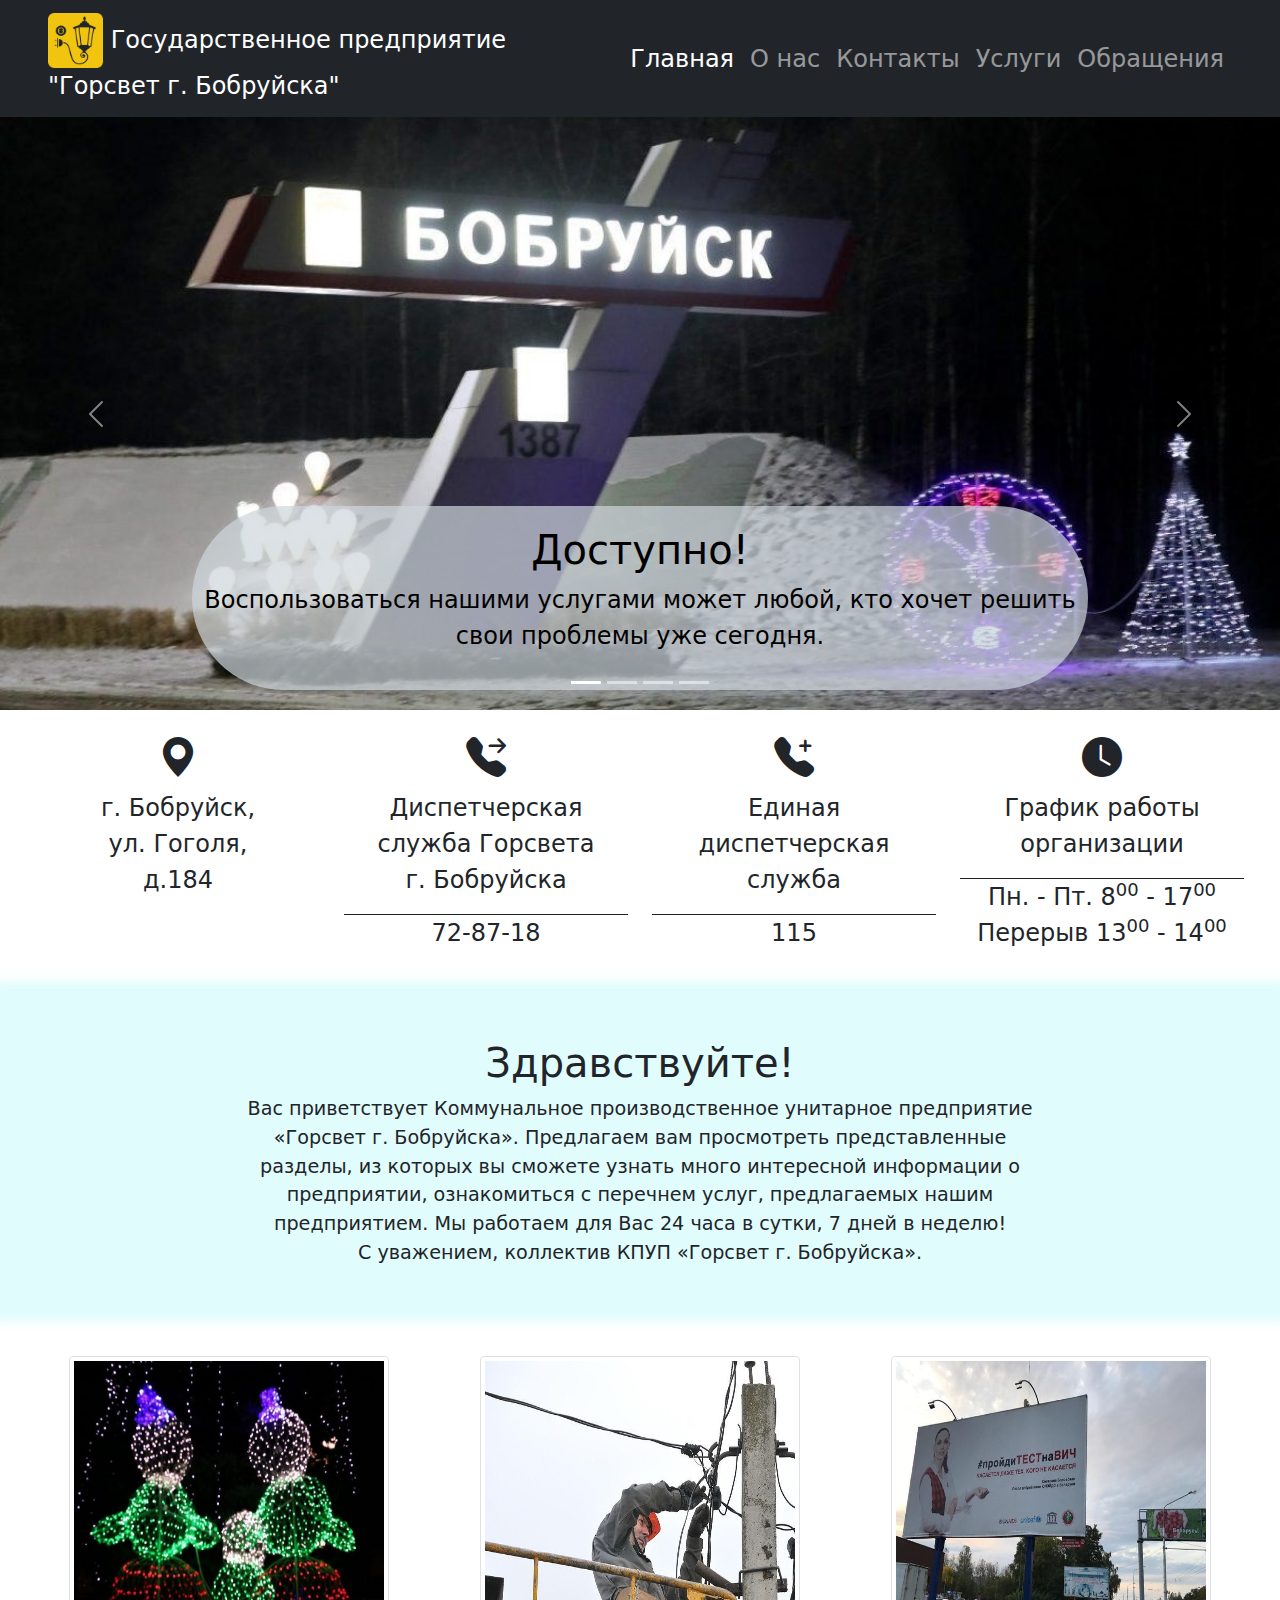
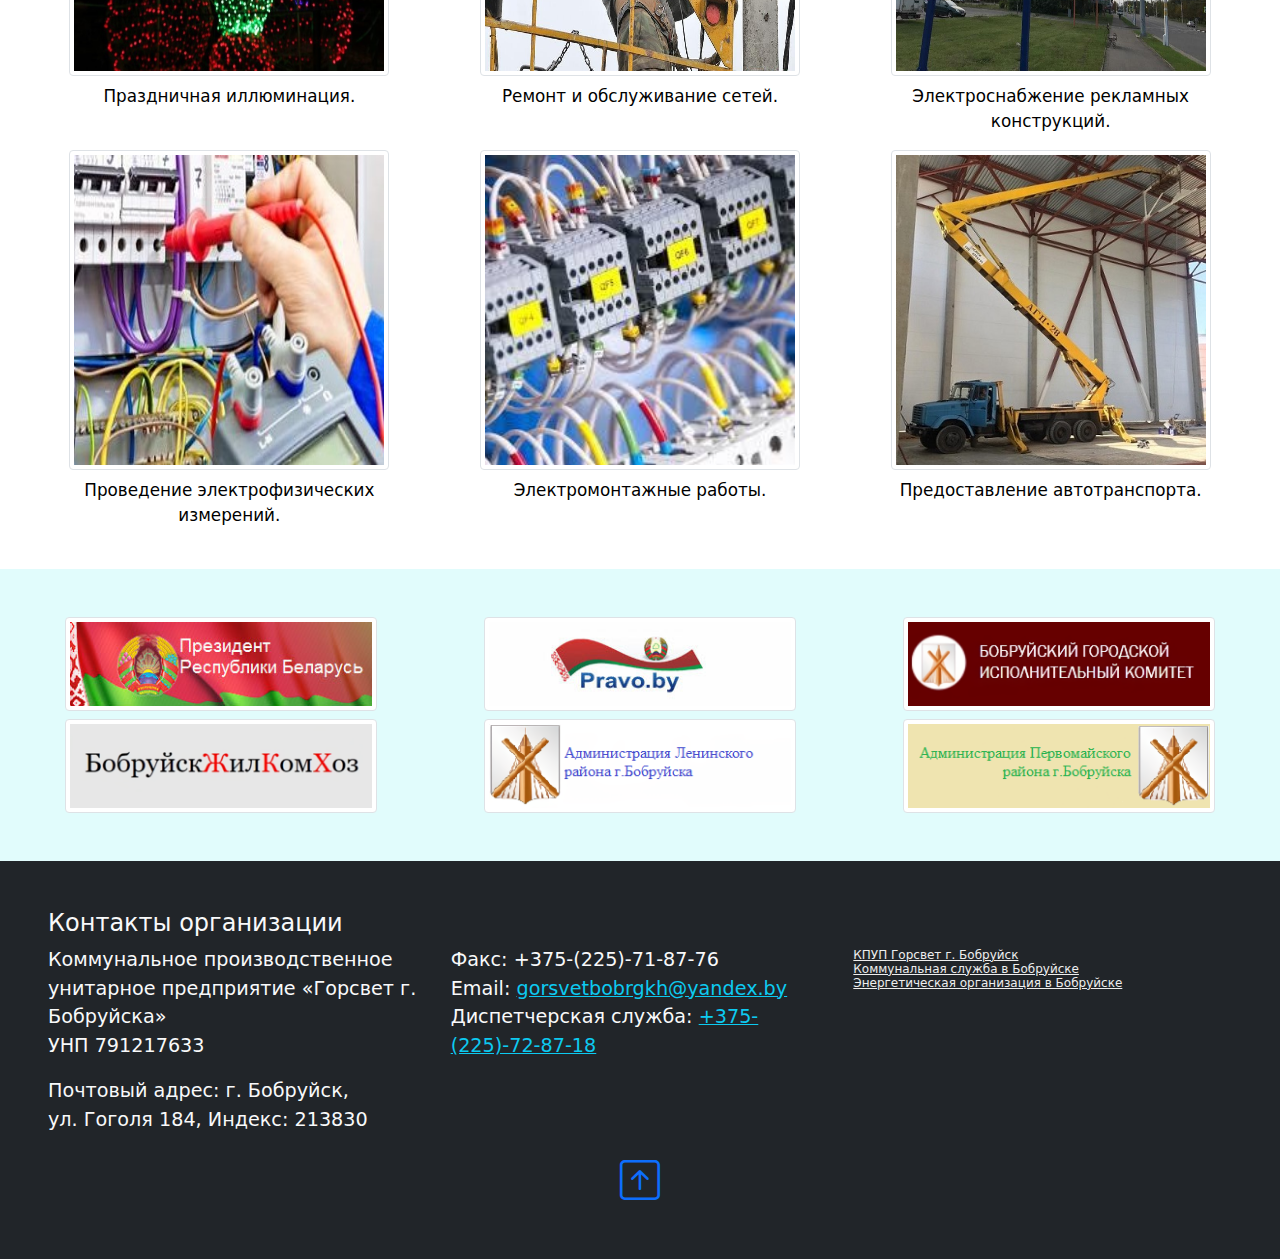
==== index.html @ 1baa7ddd "my first comit" ====
<!doctype html>
<html lang="ru">

<head>

    <title>Главная</title>
    <meta charset="utf-8">
    <meta name="viewport" content="width=device-width, initial-scale=1">
    <meta name="title" content="КПУП Горсвет г. Бобруйска">
    <meta name="description" content="Оказание услуг коммунальным произвоственным предприятием 'Горсвет г. Бобруйска'">
    <meta name="keywords" content="горсвет, бобруйск, электросети, электричество, освещение">
    <meta name="robots" content="index,follow">
    <meta name="docsearch:language" content="ru">

    <!-- CSS -->
    <link href="bootstrap/css/bootstrap.min.css" rel="stylesheet">
    <link rel="stylesheet" href="https://cdn.jsdelivr.net/npm/bootstrap-icons@1.5.0/font/bootstrap-icons.css">
    <link rel="stylesheet" href="css/main.css">
    <link rel="stylesheet" href="css/index.css">

    <!-- Favicons -->
    <link rel="icon" href="img/main/fav3.png">

</head>

<body>

    <!-- MENU.begin -->

    <header class="sticky-top">
        <nav class="navbar navbar-expand-lg navbar-dark bg-dark gx-5">
            <div class="container-fluid">
                <a class="navbar-brand" href="index.html">
                    <img src="img/main/fav3.png" width="55rem">
                    <p class="d-inline text-wrap">Государственное предприятие "Горсвет г.&#160;Бобруйска"</p>
                </a>
                <button class="navbar-toggler" type="button" data-bs-toggle="collapse" data-bs-target="#navbarNav" aria-controls="navbarNav" aria-expanded="false" aria-label="Toggle navigation">
                    <span class="navbar-toggler-icon"></span>
                </button>
                <div class="collapse navbar-collapse justify-content-end" id="navbarNav">
                    <ul class="navbar-nav text-nowrap">
                        <li class="nav-item">
                            <a class="nav-link active" aria-current="page" href="index.html">Главная</a>
                        </li>
                        <li class="nav-item">
                            <a class="nav-link" href="about.html">О нас</a>
                        </li>
                        <li class="nav-item">
                            <a class="nav-link" href="contacts.html">Контакты</a>
                        </li>
                        <li class="nav-item">
                            <a class="nav-link" href="services.html">Услуги</a>
                        </li>
                        <li class="nav-item">
                            <a class="nav-link" href="appeals.html">Обращения</a>
                        </li>
                    </ul>
                </div>
            </div>
        </nav>
    </header>

    <!-- MENU.end -->

    <!-- CONTENT.begin -->

    <!-- Slider -->
    <div id="carousel" class="carousel slide" data-bs-ride="carousel">
        <div class="carousel-indicators">
            <button type="button" data-bs-target="#carousel" data-bs-slide-to="0" class="active" aria-current="true" aria-label="Slide 1"></button>
            <button type="button" data-bs-target="#carousel" data-bs-slide-to="1" aria-label="Slide 2"></button>
            <button type="button" data-bs-target="#carousel" data-bs-slide-to="2" aria-label="Slide 3"></button>
            <button type="button" data-bs-target="#carousel" data-bs-slide-to="3" aria-label="Slide 4"></button>
        </div>
        <div class="carousel-inner">
            <div class="carousel-item active">
                <img src="img/index/slider/sl1.jpg" class="d-block w-100">
                <div class="carousel-caption d-none d-md-block">
                    <h1> Доступно!</h1>
                    <p>Воспользоваться нашими услугами может любой, кто хочет решить свои проблемы уже сегодня.</p>
                </div>
            </div>
            <div class="carousel-item">
                <img src="img/index/slider/sl2.jpg" class="d-block w-100">
                <div class="carousel-caption d-none d-md-block">
                    <h1>Быстро!</h1>
                    <p>Никаких очередей и долгого ожидания - один звонок и мы к Вашим услугам.</p>
                </div>
            </div>
            <div class="carousel-item">
                <img src="img/index/slider/sl3.jpg" class="d-block w-100">
                <div class="carousel-caption d-none d-md-block">
                    <h1>Стабильно!</h1>
                    <p>Мы работаем на рынке предоставления услуг уже много лет и заслужили доверие наших клиентов.</p>
                </div>
            </div>
            <div class="carousel-item">
                <img src="img/index/slider/sl4.jpg" class="d-block w-100">
                <div class="carousel-caption d-none d-md-block">
                    <h1>Минимум расходов!</h1>
                    <p>Забудьте о бухгалтерии и бюрократических вопросах. Отныне только Вы и наши услуги.</p>
                </div>
            </div>
        </div>
        <button class="carousel-control-prev" type="button" data-bs-target="#carousel" data-bs-slide="prev">
            <span class="carousel-control-prev-icon" aria-hidden="true"></span>
            <span class="visually-hidden">Предыдущий</span>
        </button>
        <button class="carousel-control-next" type="button" data-bs-target="#carousel" data-bs-slide="next">
            <span class="carousel-control-next-icon" aria-hidden="true"></span>
            <span class="visually-hidden">Следующий</span>
        </button>
    </div>


    <!-- Short info -->
    <div class="container-fluid">

        <!-- Short contacts -->
        <div id="contacts" class="row row-cols-sm-2 row-cols-md-4 p-4 text-center bg-white">
            <div class="col">
                <h1><i class="bi bi-geo-alt-fill"></i></h1>
                <p>г.&#160;Бобруйск,<br> ул.&#160;Гоголя,<br> д.184</p>
            </div>
            <div class="col">
                <h1><i class="bi bi-telephone-forward-fill"></i></h1>
                <p>Диспетчерская служба Горcвета г.&#160;Бобруйска</p>
                <p style="border-top: solid 1px">72-87-18</p>
            </div>
            <div class="col">
                <h1><i class="bi bi-telephone-plus-fill"></i></h1>
                <p>Единая диспетчерская служба</p>
                <p style="border-top: solid 1px">115</p>
            </div>
            <div class="col">
                <h1><i class="bi bi-clock-fill"></i></h1>
                <p>График работы организации</p>
                <p style="border-top: solid 1px">Пн. - Пт. 8<sup>00</sup> - 17<sup>00</sup><br>Перерыв 13<sup>00</sup> - 14<sup>00</sup></p>
            </div>
        </div>

        <!-- Short about -->
        <div id="about" class="row py-5 text-center">
            <div class="col-sm-8  offset-sm-2">
                <h1>Здравствуйте!</h1>
                <p>Вас приветствует Коммунальное производственное унитарное предприятие «Горсвет г.&#160;Бобруйска». Предлагаем вам просмотреть представленные разделы, из которых вы сможете узнать много интересной информации о предприятии, ознакомиться с перечнем услуг, предлагаемых нашим предприятием. Мы работаем для Вас 24 часа в сутки, 7 дней в неделю! <br>С уважением, коллектив КПУП «Горсвет г. Бобруйска».
                </p>
            </div>
        </div>

        <!-- Short services -->
        <div id="services" class="row row-cols-sm-2 row-cols-md-3 p-4 bg-white justify-content-center text-center">
            <a href="services.html?collapse=collapse-5#heading-5" onmousedown="serviceChoice('collapse-5')">
                <figure class="figure">
                    <img src="img/index/services-cards/card-1.jpg" class="figure-img img-fluid rounded img-thumbnail" alt="...">
                    <figcaption class="figure-caption">Праздничная иллюминация.</figcaption>
                </figure>
            </a>
            <a href="services.html?collapse=collapse-6#heading-6">
                <figure class="figure">
                    <img src="img/index/services-cards/card-2.jpg" class="figure-img img-fluid rounded img-thumbnail" alt="...">
                    <figcaption class="figure-caption">Ремонт и обслуживание сетей.</figcaption>
                </figure>
            </a>
            <a href="services.html?collapse=collapse-3#heading-3">
                <figure class="figure">
                    <img src="img/index/services-cards/card-3.jpg" class="figure-img img-fluid rounded img-thumbnail" alt="...">
                    <figcaption class="figure-caption">Электроснабжение рекламных конструкций.</figcaption>
                </figure>
            </a>
            <a href="services.html?collapse=collapse-11#heading-11">
                <figure class="figure">
                    <img src="img/index/services-cards/card-4.jpg" class="figure-img img-fluid rounded img-thumbnail" alt="...">
                    <figcaption class="figure-caption">Проведение электрофизических измерений.</figcaption>
                </figure>
            </a>
            <a href="services.html?collapse=collapse-8#heading-8">
                <figure class="figure">
                    <img src="img/index/services-cards/card-5.jpg" class="figure-img img-fluid rounded img-thumbnail" alt="...">
                    <figcaption class="figure-caption">Электромонтажные работы.</figcaption>
                </figure>
            </a>
            <a href="services.html?collapse=collapse-7#heading-7">
                <figure class="figure">
                    <img src="img/index/services-cards/card-6.jpg" class="figure-img img-fluid rounded img-thumbnail" alt="...">
                    <figcaption class="figure-caption">Предоставление автотранспорта.</figcaption>
                </figure>
            </a>
        </div>

    </div>

    <!-- CONTENT.end -->

    <!-- FOOTER.begin -->

    <footer class="bd-footer text-center">

        <!-- Goverment links -->
        <div class="container-fluid py-5 px-4">
            <div class="row row-cols-1 row-cols-sm-2 row-cols-md-3 gy-2">
                <a class="col" href="http://president.gov.by/">
                    <img src="img/main/footer-ad/ad-president.jpg" alt="Сайт Президента Республики Беларусь" class="img-thumbnail">
                </a>
                <a class="col" href="http://pravo.by/">
                    <img src="img/main/footer-ad/ad-pravo.jpg" alt="Национальный центр правовой информации Республики Беларусь" class="img-thumbnail">
                </a>
                <a class="col" href="http://bobruisk.by/">
                    <img src="img/main/footer-ad/ad-bobr.png" alt="Бобруйский городской исполнительный комитет" class="img-thumbnail">
                </a>
                <a class="col" href="http://gkh.of.by/">
                    <img src="img/main/footer-ad/ad-bobr-services.png" alt="Бобруйск ЖилКомХоз" class="img-thumbnail">
                </a>
                <a class="col" href="https://bobrlen.gov.by/">
                    <img src="img/main/footer-ad/ad-bobr-len.png" alt="Администрация Ленинского района" class="img-thumbnail">
                </a>
                <a class="col" href="http://apr.gov.by/">
                    <img src="img/main/footer-ad/ad-bobr-per.png" alt="Администрация первомайского района" class="img-thumbnail">
                </a>
            </div>
        </div>

        <!-- Short contact info -->
        <div class="container-fluid bg-dark p-5 text-light">
            <h4 class="text-start">Контакты организации</h4>
            <div class="row row-cols-sm-1 row-cols-md-3 text-start">
                <div>
                    <p>Коммунальное производственное унитарное предприятие «Горсвет г. Бобруйска»<br>УНП 791217633</p>
                    <p>Почтовый адрес: г.&#160;Бобруйск, ул.&#160;Гоголя 184, Индекс: 213830</p>
                </div>
                <div>
                    <p>Факс: +375-(225)-71-87-76<br> Email: <a class="link-info" href="mailto:gorsvetbobrgkh@yandex.by">gorsvetbobrgkh@yandex.by</a><br> Диспетчерская служба: <a class="link-info" href="tel:+375225728718">+375-(225)-72-87-18</a></p>
                </div>
                <div>
                    <div class=" h-100" style="position:relative;overflow:hidden;">
                        <a href="https://yandex.by/maps/org/kpup_gorsvet_g_bobruysk/1023296766/?utm_medium=mapframe&utm_source=maps" style="color:#eee;font-size:12px;position:absolute;top:0px;">КПУП Горсвет г. Бобруйск</a>
                        <a href="https://yandex.by/maps/20729/bobruisk/category/municipal_housing_authority/184108301/?utm_medium=mapframe&utm_source=maps" style="color:#eee;font-size:12px;position:absolute;top:14px;">Коммунальная служба в Бобруйске</a>
                        <a href="https://yandex.by/maps/20729/bobruisk/category/energy_company/184107080/?utm_medium=mapframe&utm_source=maps" style="color:#eee;font-size:12px;position:absolute;top:28px;">Энергетическая организация в Бобруйске</a>
                        <iframe src="https://yandex.by/map-widget/v1/-/CCUFnEfXHB" width="100%" height="100%" frameborder="1" allowfullscreen="true" style="position:relative;"></iframe>
                    </div>
                </div>
            </div>

            <a href="javascript:scroll(0,0)"><i class="bi bi-arrow-up-square fs-1"></i></a>
        </div>
    </footer>

    <!-- FOOTER.end -->

    <script src="bootstrap/js/bootstrap.bundle.min.js"></script>

</body></html>
---- css/main.css ----
body {
    background-image: url(/img/bckgrnd.png);
    background-repeat: repeat;
    font-size: 1.2rem;
}

.navbar a {
    font-size: 1.5rem;
}

footer {
    background-color: #e1fcfc;
}

footer a > img {
    width: 312px;
    height: 87px;
}
---- css/index.css ----
.carousel-caption {
    background: rgba(205, 214, 219, 0.7);
    border-radius: 15rem;
    color: black;
    font-size: 1.5rem;
}

#contacts {
    font-size: 1.5rem;
}

#about {
    background-color: #e1fcfc;
    box-shadow: 0 0 10px 10px #e1fcfc;
}

#services {
    box-shadow: 0 0 10px 10px #fff;
}

#services img {
    width: 20rem;
    height: 20rem;
}

#services figcaption {
    color: black;
}
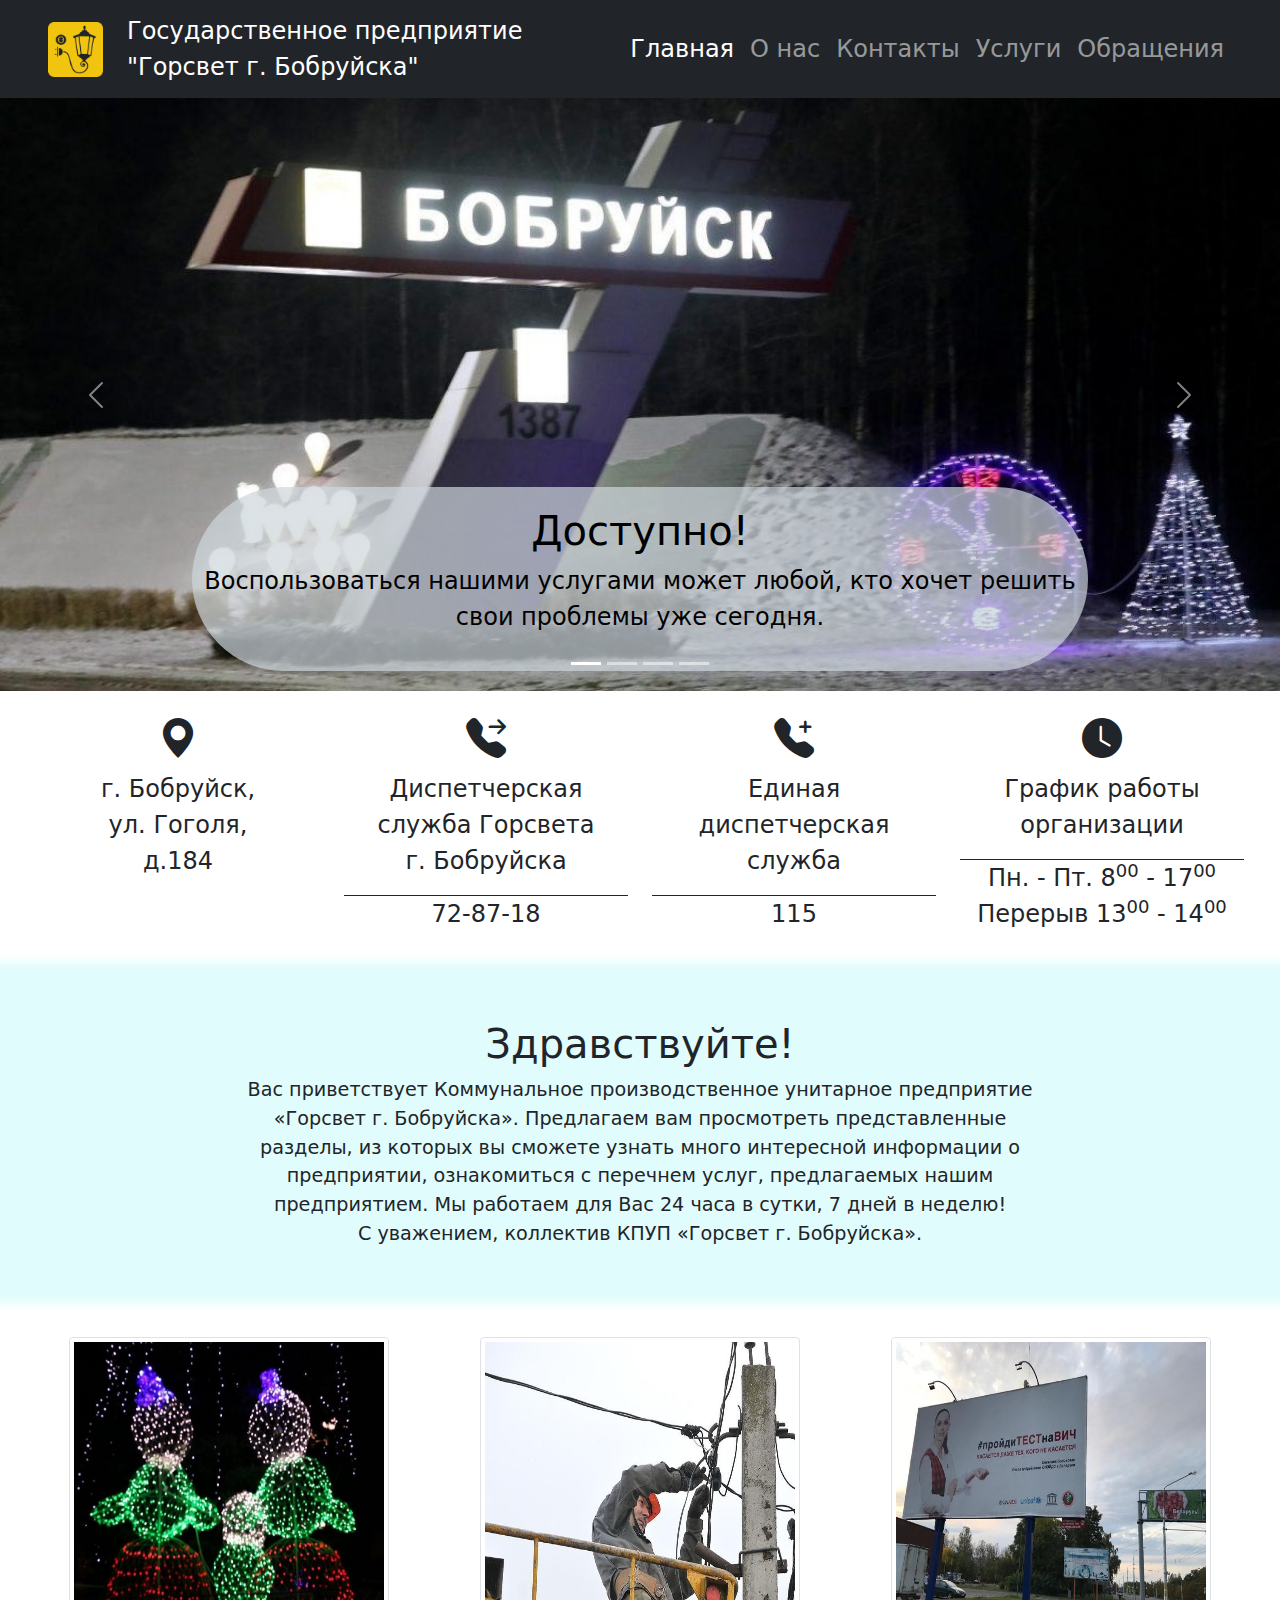
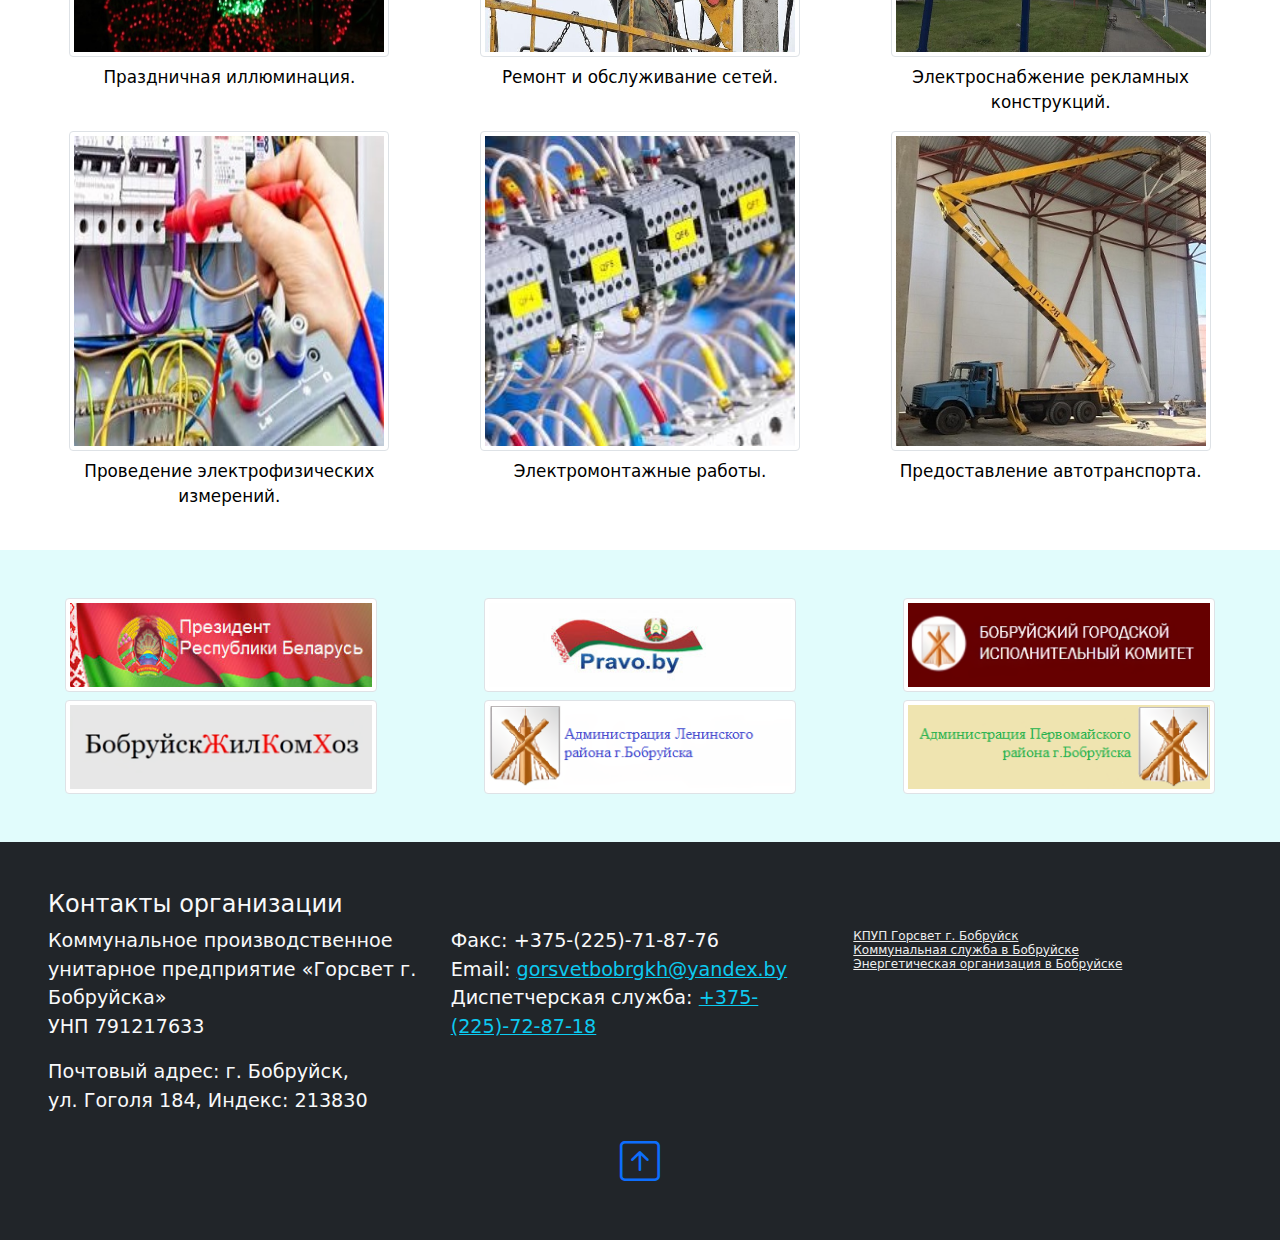
==== commit 0926676b: "new 2" ====
--- a/index.html
+++ b/index.html
@@ -30,9 +30,13 @@
     <header class="sticky-top">
         <nav class="navbar navbar-expand-lg navbar-dark bg-dark gx-5">
             <div class="container-fluid">
-                <a class="navbar-brand" href="index.html">
-                    <img src="img/main/fav3.png" width="55rem">
-                    <p class="d-inline text-wrap">Государственное предприятие "Горсвет г.&#160;Бобруйска"</p>
+                <a class="navbar-brand row row-2 d-flex align-items-center" href="index.html">
+                    <div class="col col-auto">
+                        <img src="img/main/fav3.png" width="55rem">
+                    </div>
+                    <div class="col">
+                        <p class="d-inline text-wrap">Государственное предприятие "Горсвет г.&#160;Бобруйска"</p>
+                    </div>
                 </a>
                 <button class="navbar-toggler" type="button" data-bs-toggle="collapse" data-bs-target="#navbarNav" aria-controls="navbarNav" aria-expanded="false" aria-label="Toggle navigation">
                     <span class="navbar-toggler-icon"></span>
@@ -249,4 +253,6 @@
 
     <script src="bootstrap/js/bootstrap.bundle.min.js"></script>
 
-</body></html>
+</body>
+
+</html>
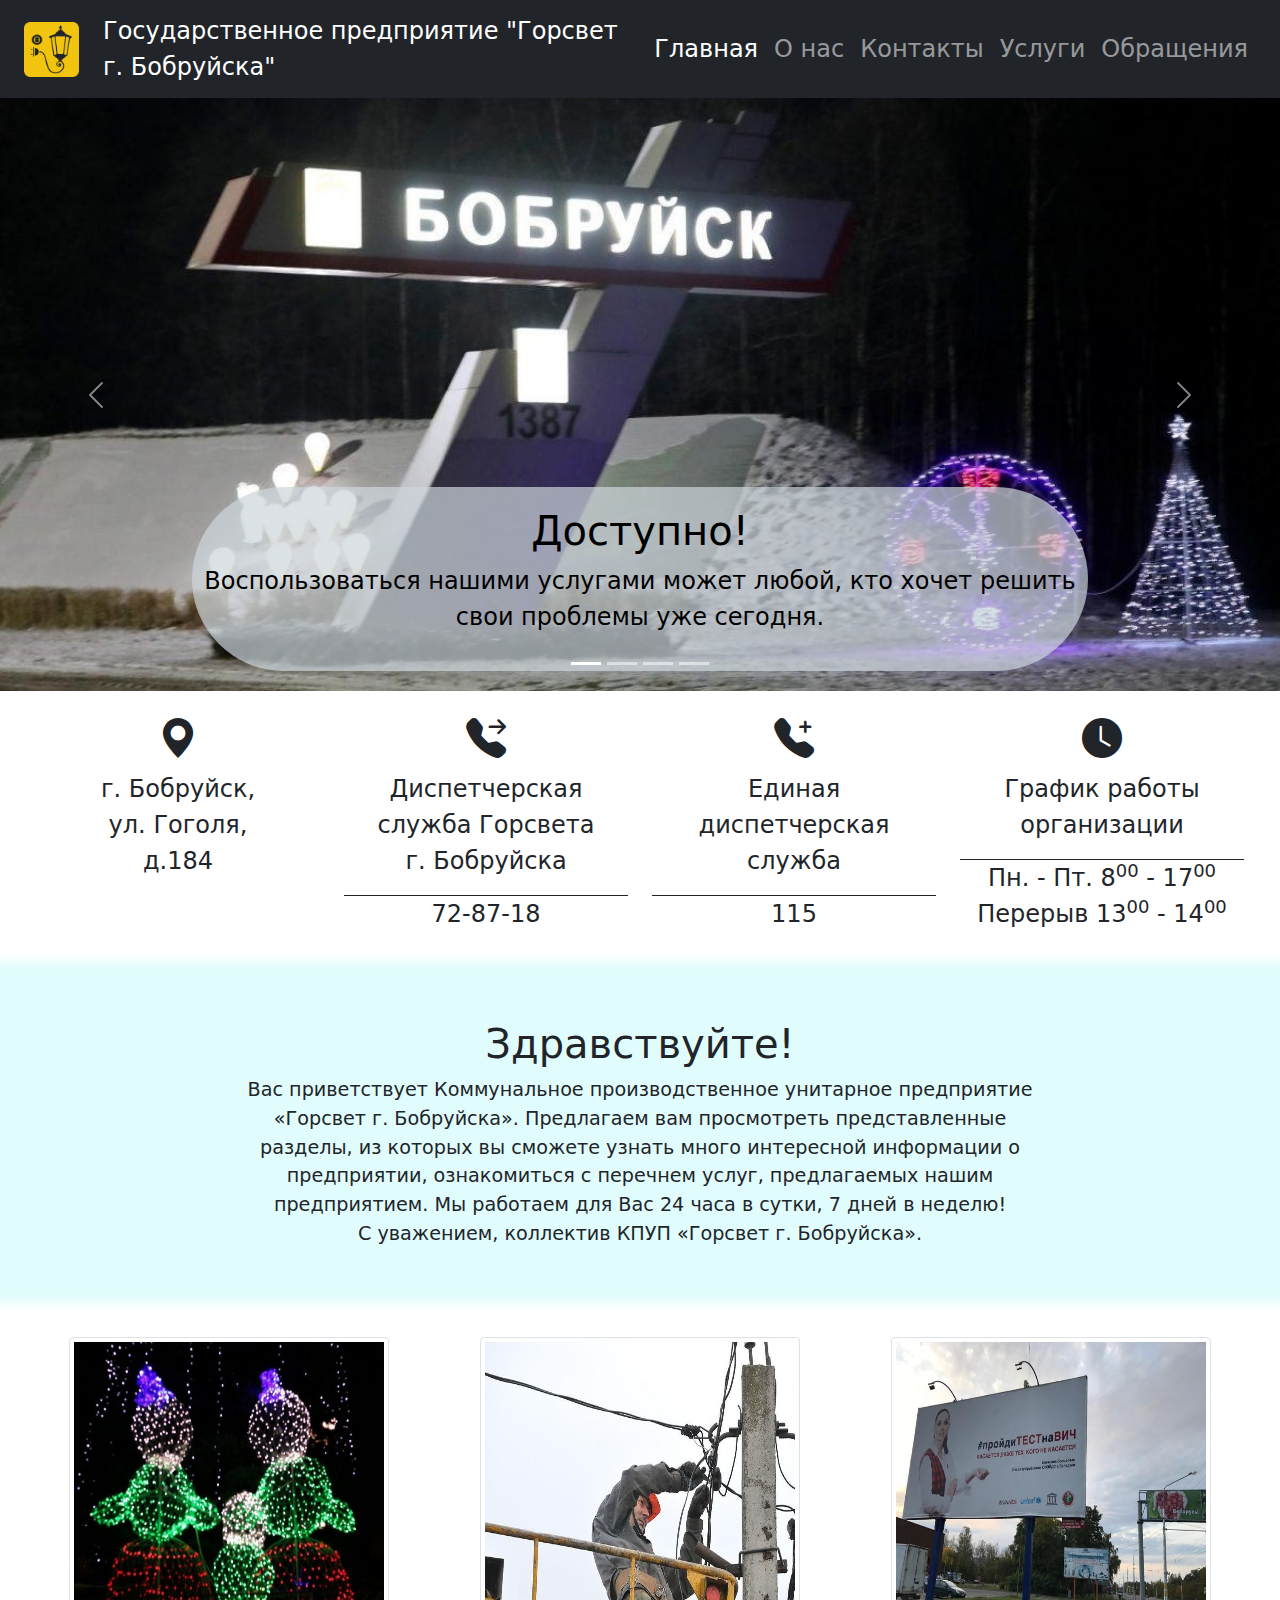
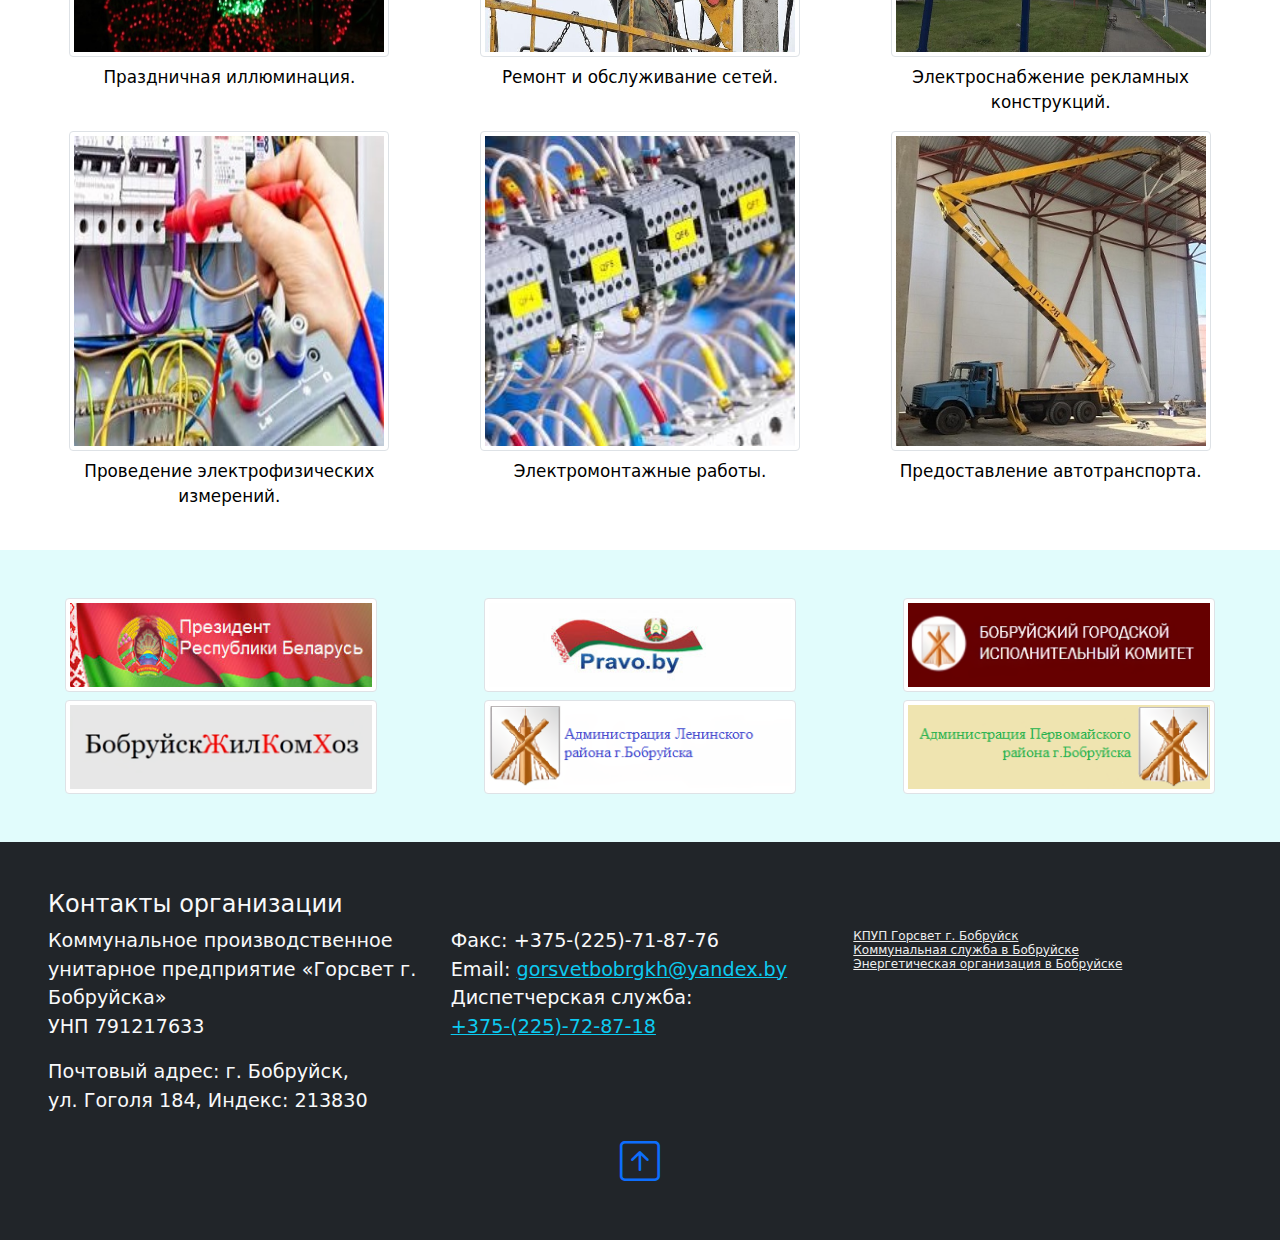
==== commit b12bc0f5: "new 5" ====
--- a/index.html
+++ b/index.html
@@ -28,7 +28,7 @@
     <!-- MENU.begin -->
 
     <header class="sticky-top">
-        <nav class="navbar navbar-expand-lg navbar-dark bg-dark gx-5">
+        <nav class="navbar navbar-expand-lg navbar-dark bg-dark gx-4">
             <div class="container-fluid">
                 <a class="navbar-brand row row-2 d-flex align-items-center" href="index.html">
                     <div class="col col-auto">
--- a/css/main.css
+++ b/css/main.css
@@ -16,3 +16,7 @@
     width: 312px;
     height: 87px;
 }
+
+footer p > a {
+    white-space: nowrap;
+}
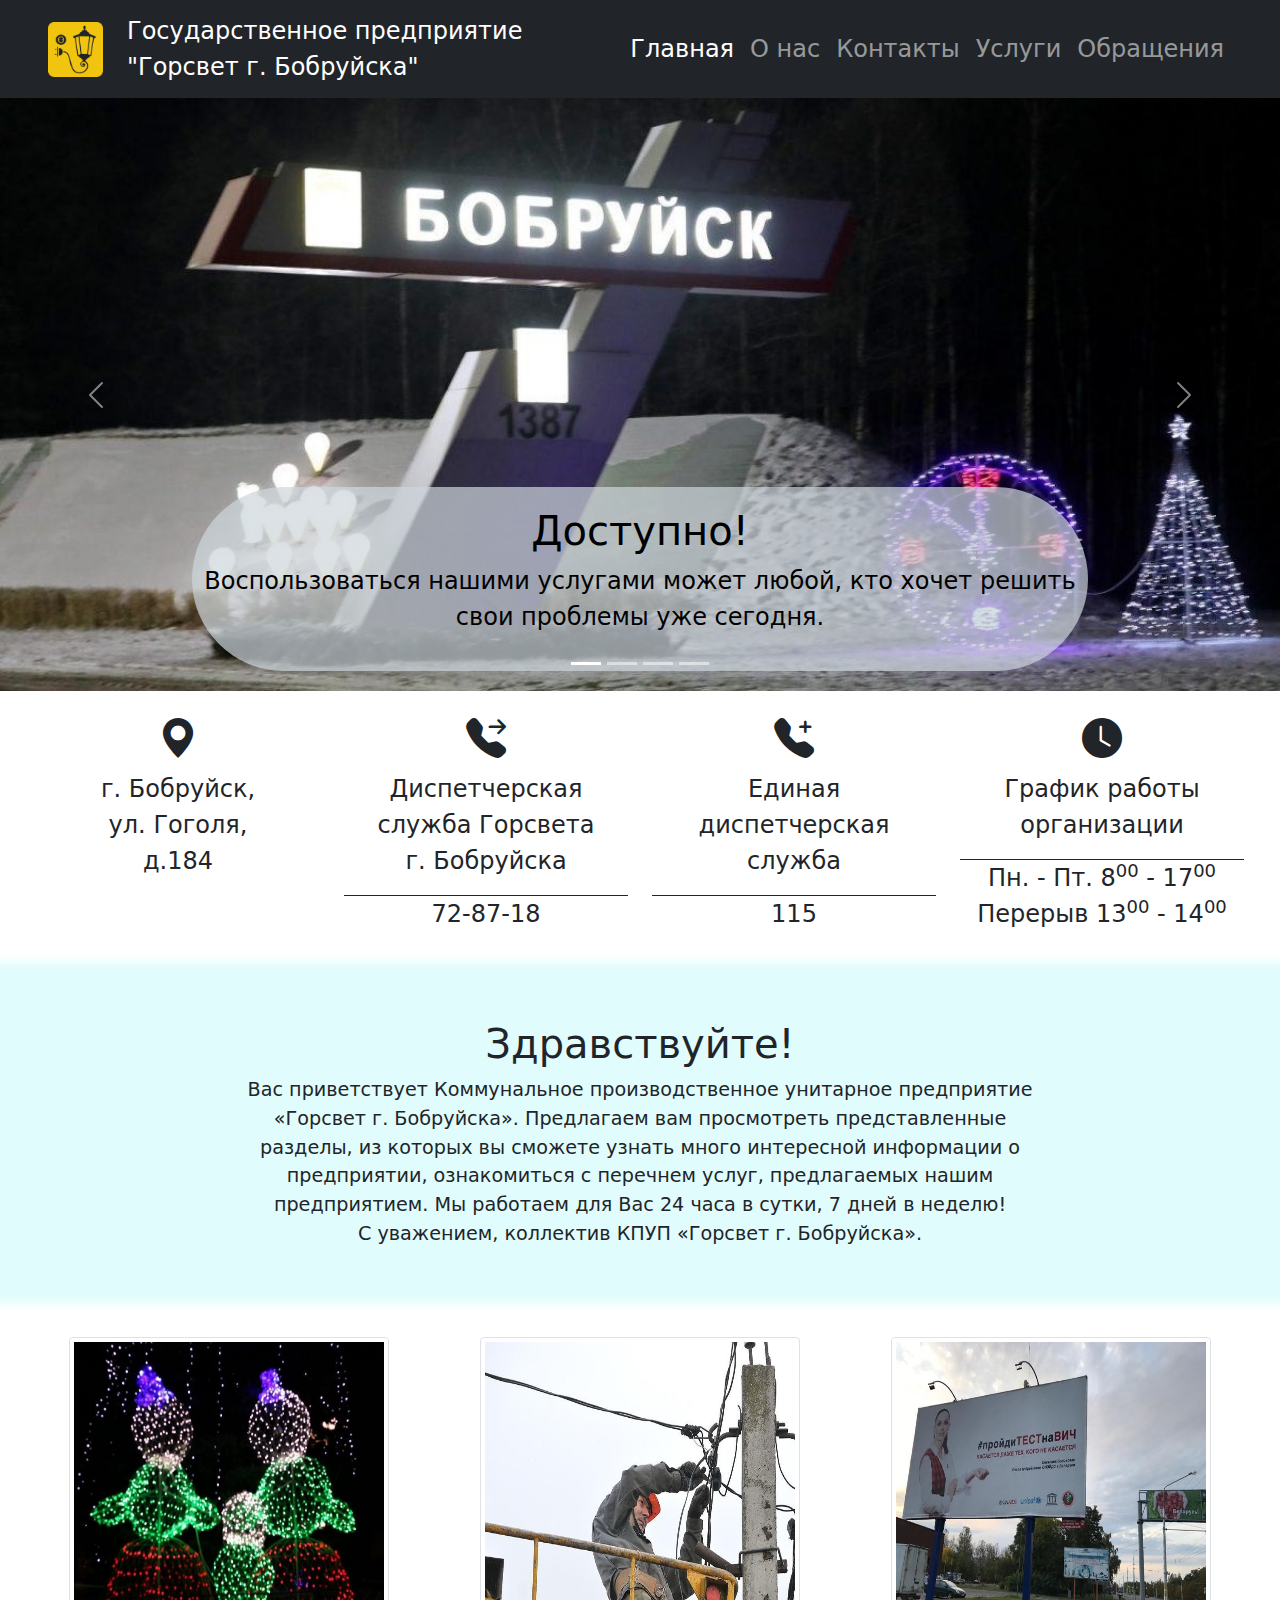
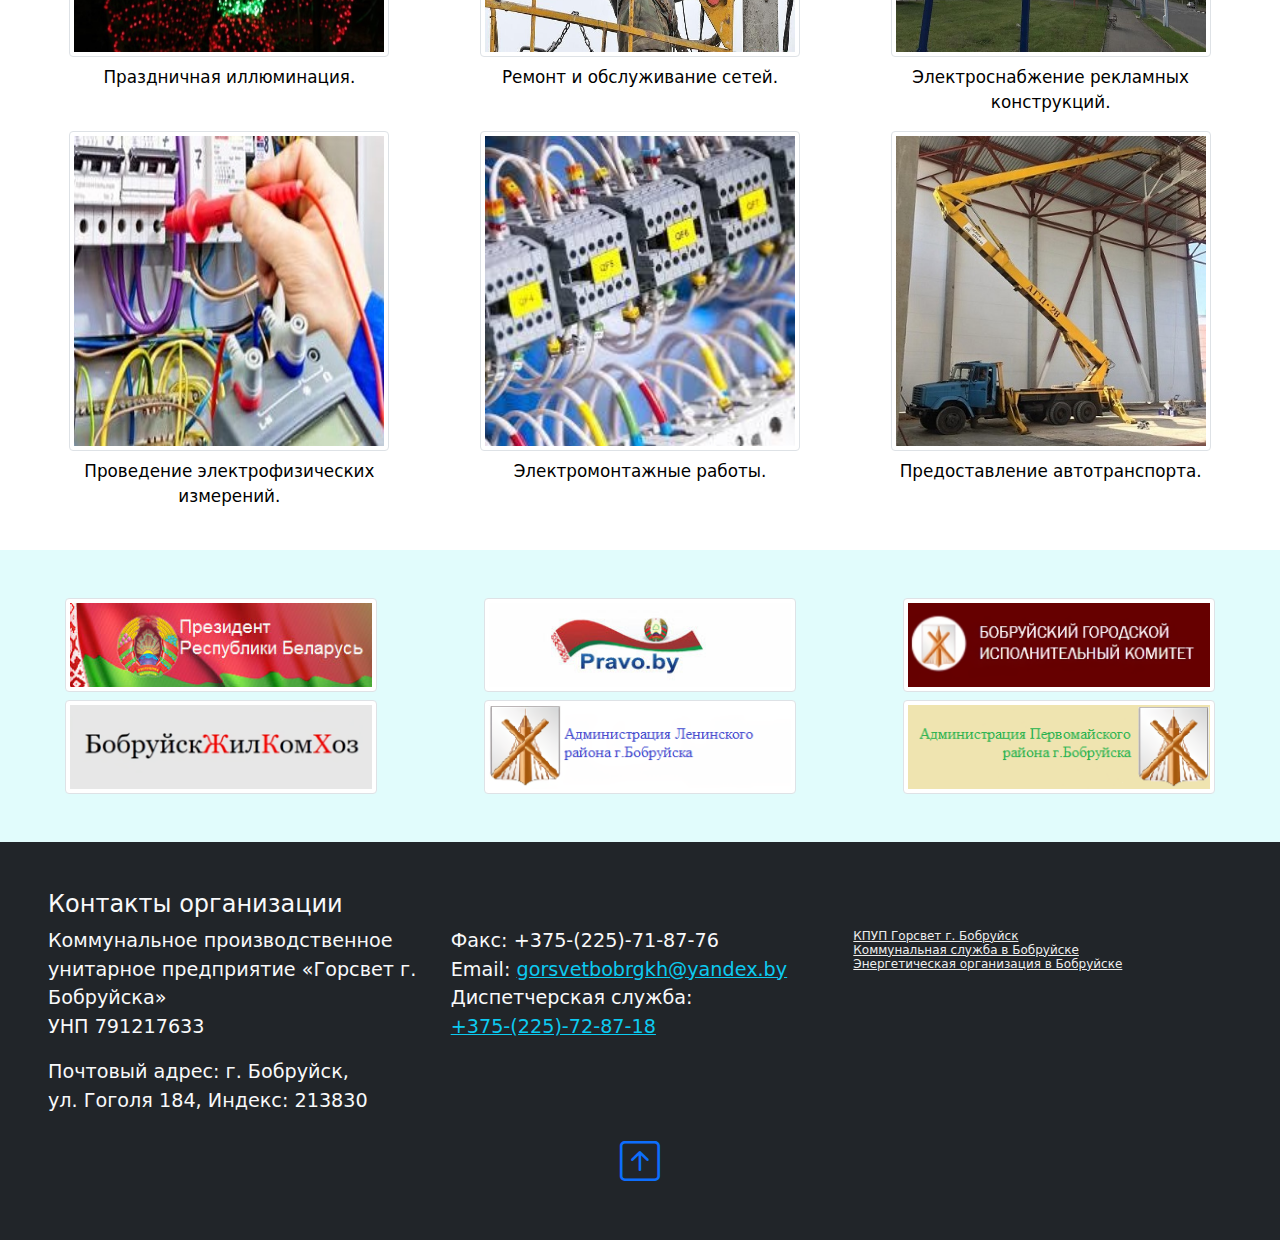
==== commit 46312820: "new 6" ====
--- a/index.html
+++ b/index.html
@@ -28,7 +28,7 @@
     <!-- MENU.begin -->
 
     <header class="sticky-top">
-        <nav class="navbar navbar-expand-lg navbar-dark bg-dark gx-4">
+        <nav class="navbar navbar-expand-lg navbar-dark bg-dark gx-2 gx-md-5">
             <div class="container-fluid">
                 <a class="navbar-brand row row-2 d-flex align-items-center" href="index.html">
                     <div class="col col-auto">
